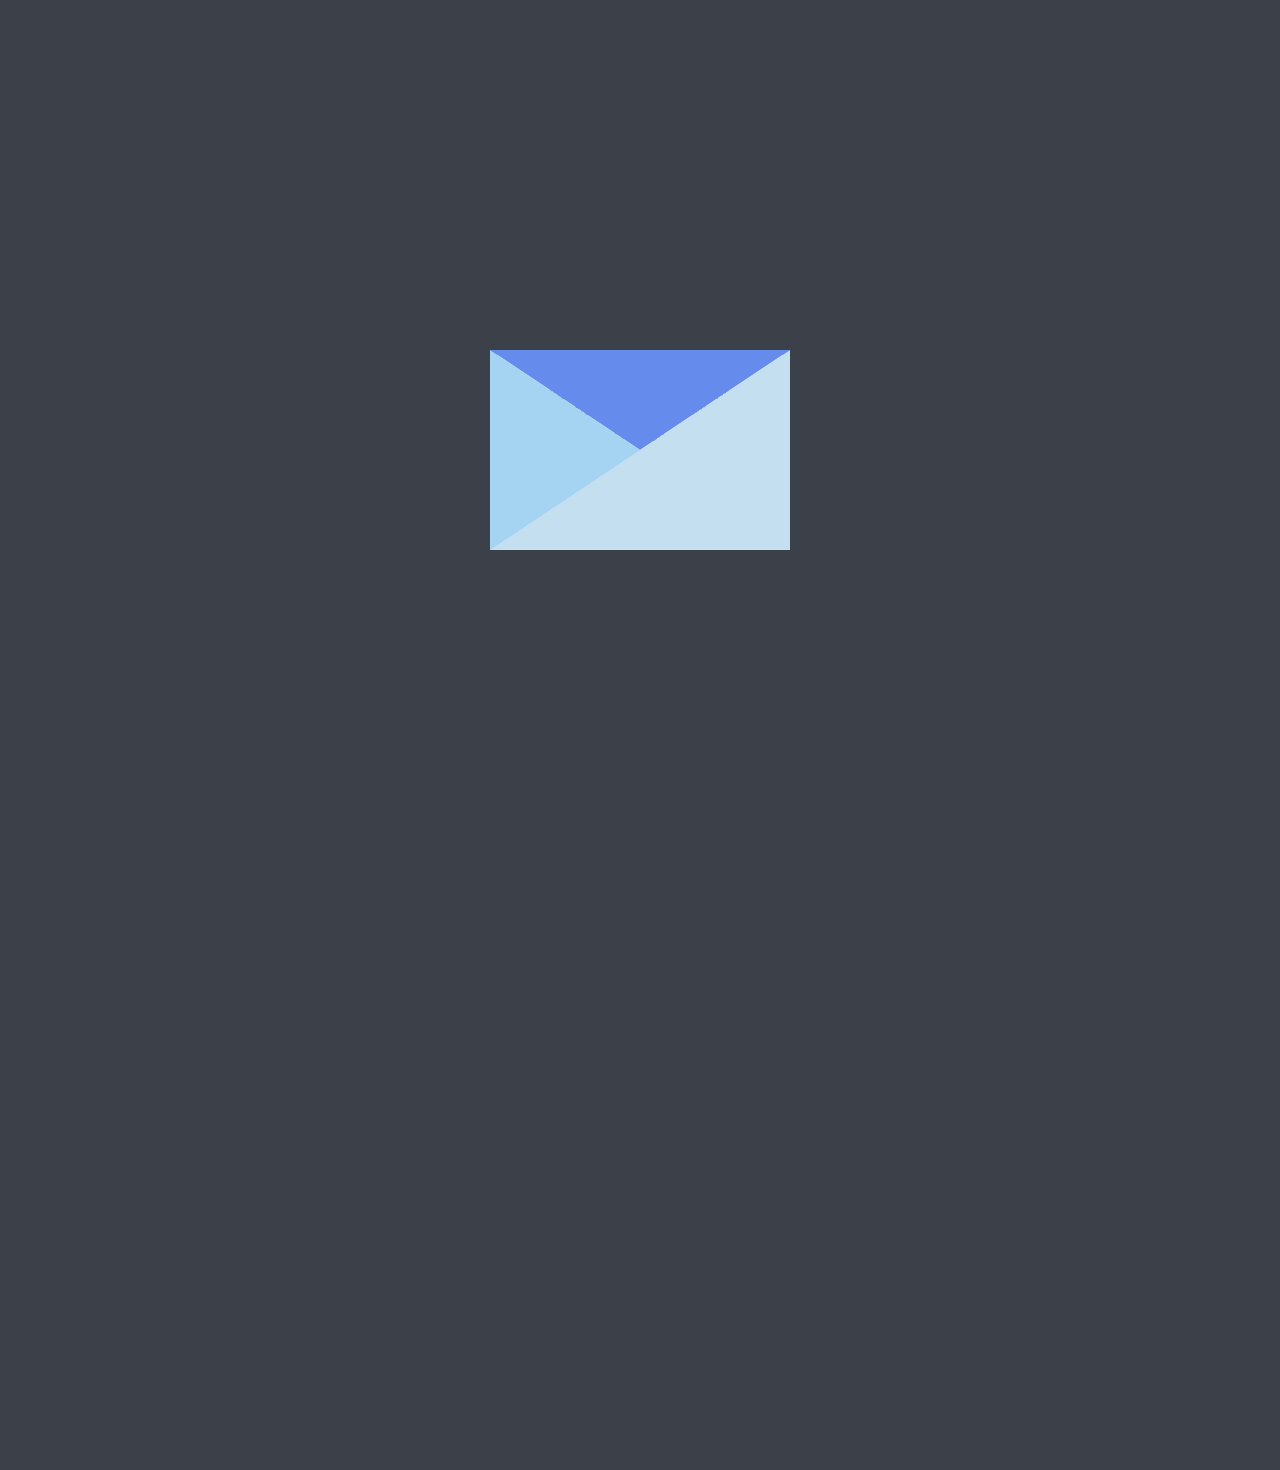
==== index.html @ 30195a6c "Create index.html" ====
<!-- https://codepen.io/Coding-Star/pen/WNpbvwB -->
<html>
<head>

<style type="text/css">
* {
  margin: 0;
  padding: 0;
  box-sizing: border-box;
}

body {

  display: flex;
  justify-content: center;
  align-items: center;
  font-family: sans-serif;
  background-color: #3B4049;
}

.form{
	position: absolute;
	top: 700px;
	z-index: 1;
	
}
.footer{
	height: 50px;
}

.wrapper {
  height: 200px;
  width: 300px;
  background-color: #3760C9;
  position: absolute;
  display: flex;
  justify-content: center;
  z-index: 2;
}

.lid {
  position: absolute;
  height: 100%;
  width: 100%;
  top: 0;
  left: 0;
  border-right: 150px solid transparent;
  border-bottom: 100px solid transparent;
  border-left: 150px solid transparent;
  transform-origin: top;
  transition: transform 0.25s linear;
}

/* Lid when closed */
.lid.one {
  border-top: 100px solid #658ced;
  transform: rotateX(0deg);
  z-index: 3;
  transition-delay: 0.75s;
}

/* Lid when opened */
.lid.two {
  border-top: 100px solid #3760C9;
  transform: rotateX(90deg);
  z-index: 1;
  transition-delay: 0.5s;
}

.envelope {
  position: absolute;
  height: 100%;
  width: 100%;
  top: 0;
  left: 0;
  border-top: 100px solid transparent;
  border-right: 150px solid #C4DFF0;
  border-bottom: 100px solid #C4DFF0;
  border-left: 150px solid #a4d4f2;
  z-index: 3;
}

.letter {
  position: absolute;
  top: 0;
  width: 98%;
  height: 96%;
  background-color: white;
  border-radius: 15px;
  z-index: 2;
  transition: 0.5s;
}

.letter p {
  text-align: center;
  font-size: 14px;
  margin-top: 10px;
  color: #3B4049;
}

.wrapper:hover .lid.one {
    transform: rotateX(90deg);
    transition-delay: 0s;
}

.wrapper:hover .lid.two {
    transform: rotateX(180deg);
    transition-delay: 0.25s;
}

.wrapper:hover .letter {
  transform: translateY(-150px);
  transition-delay: 0.5s;
}


</style>

</head>
<body>
    <div class="wrapper">
      <div class="lid one"></div>
      <div class="lid two"></div>
      <div class="envelope"></div>
      <div class="letter">
        <p><b>KUTSU</b></p>
        <p>Tervetuloa väitöstilaisuuteen ja tilanteen niin salliessa karonkkaan!</p>
        <p>Väitös pidetään LUT-yliopiston auditoriossa XXYY perjantaina 17.2 klo 12:00.</p>
        <p>Karonkka järjestetään Skinnarilan saunalla (Skinnarilankatu 35) klo 18:00 alkaen.</p>
        <p>VP 5.2. mennessä (alla)</p>
      </div>
    </div>

    <div class="form">
    <iframe src="https://docs.google.com/forms/d/e/1FAIpQLScJ-9nnuG8uu1iFwbEMpdBzgjNL69PMXr79bgtOQbmW7I57Hw/viewform?embedded=true" width="640" height="716" frameborder="0" marginheight="0" marginwidth="0">Ladataan…</iframe>
    <br /> <br /> <br /> <br />
	</div>

	</div>
  </body>
  </html>
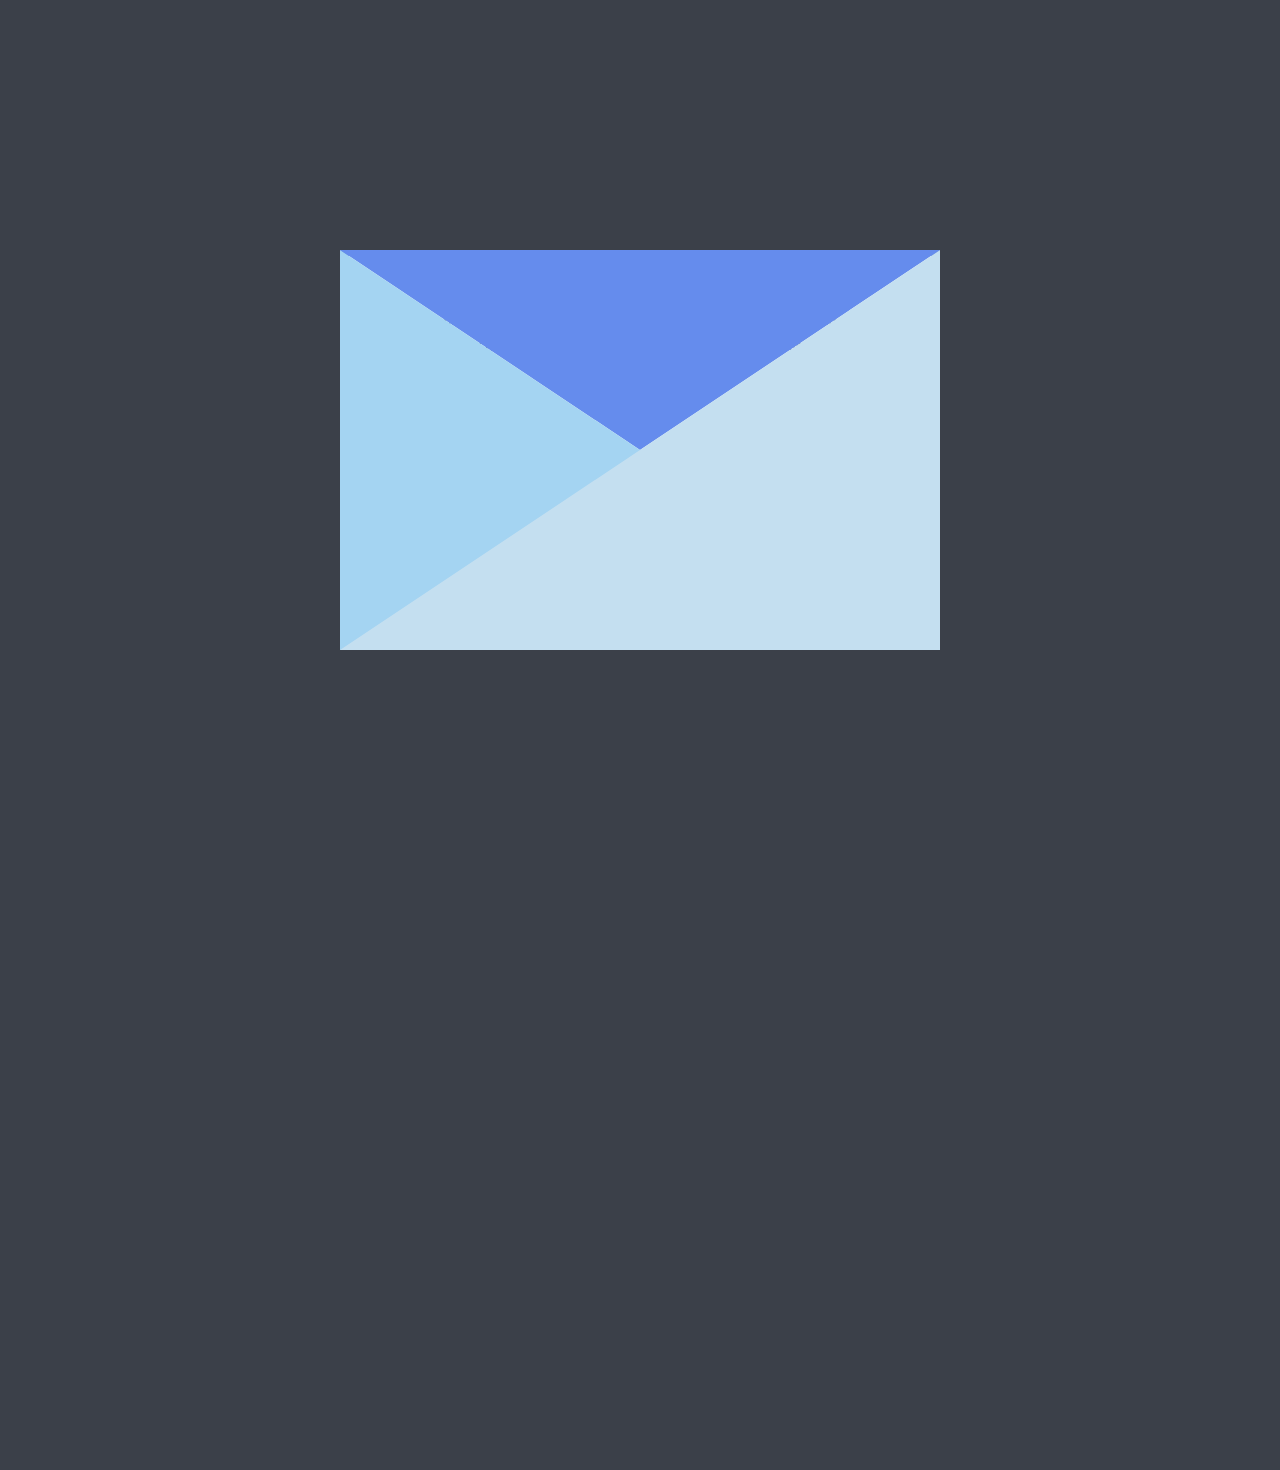
==== commit 6d247e5e: "Update index.html" ====
--- a/index.html
+++ b/index.html
@@ -29,8 +29,8 @@
 }
 
 .wrapper {
-  height: 200px;
-  width: 300px;
+  height: 400px;
+  width: 600px;
   background-color: #3760C9;
   position: absolute;
   display: flex;
@@ -44,16 +44,16 @@
   width: 100%;
   top: 0;
   left: 0;
-  border-right: 150px solid transparent;
-  border-bottom: 100px solid transparent;
-  border-left: 150px solid transparent;
+  border-right: 300px solid transparent;
+  border-bottom: 200px solid transparent;
+  border-left: 300px solid transparent;
   transform-origin: top;
   transition: transform 0.25s linear;
 }
 
 /* Lid when closed */
 .lid.one {
-  border-top: 100px solid #658ced;
+  border-top: 200px solid #658ced;
   transform: rotateX(0deg);
   z-index: 3;
   transition-delay: 0.75s;
@@ -61,7 +61,7 @@
 
 /* Lid when opened */
 .lid.two {
-  border-top: 100px solid #3760C9;
+  border-top: 200px solid #3760C9;
   transform: rotateX(90deg);
   z-index: 1;
   transition-delay: 0.5s;
@@ -73,10 +73,10 @@
   width: 100%;
   top: 0;
   left: 0;
-  border-top: 100px solid transparent;
-  border-right: 150px solid #C4DFF0;
-  border-bottom: 100px solid #C4DFF0;
-  border-left: 150px solid #a4d4f2;
+  border-top: 200px solid transparent;
+  border-right: 300px solid #C4DFF0;
+  border-bottom: 200px solid #C4DFF0;
+  border-left: 300px solid #a4d4f2;
   z-index: 3;
 }
 
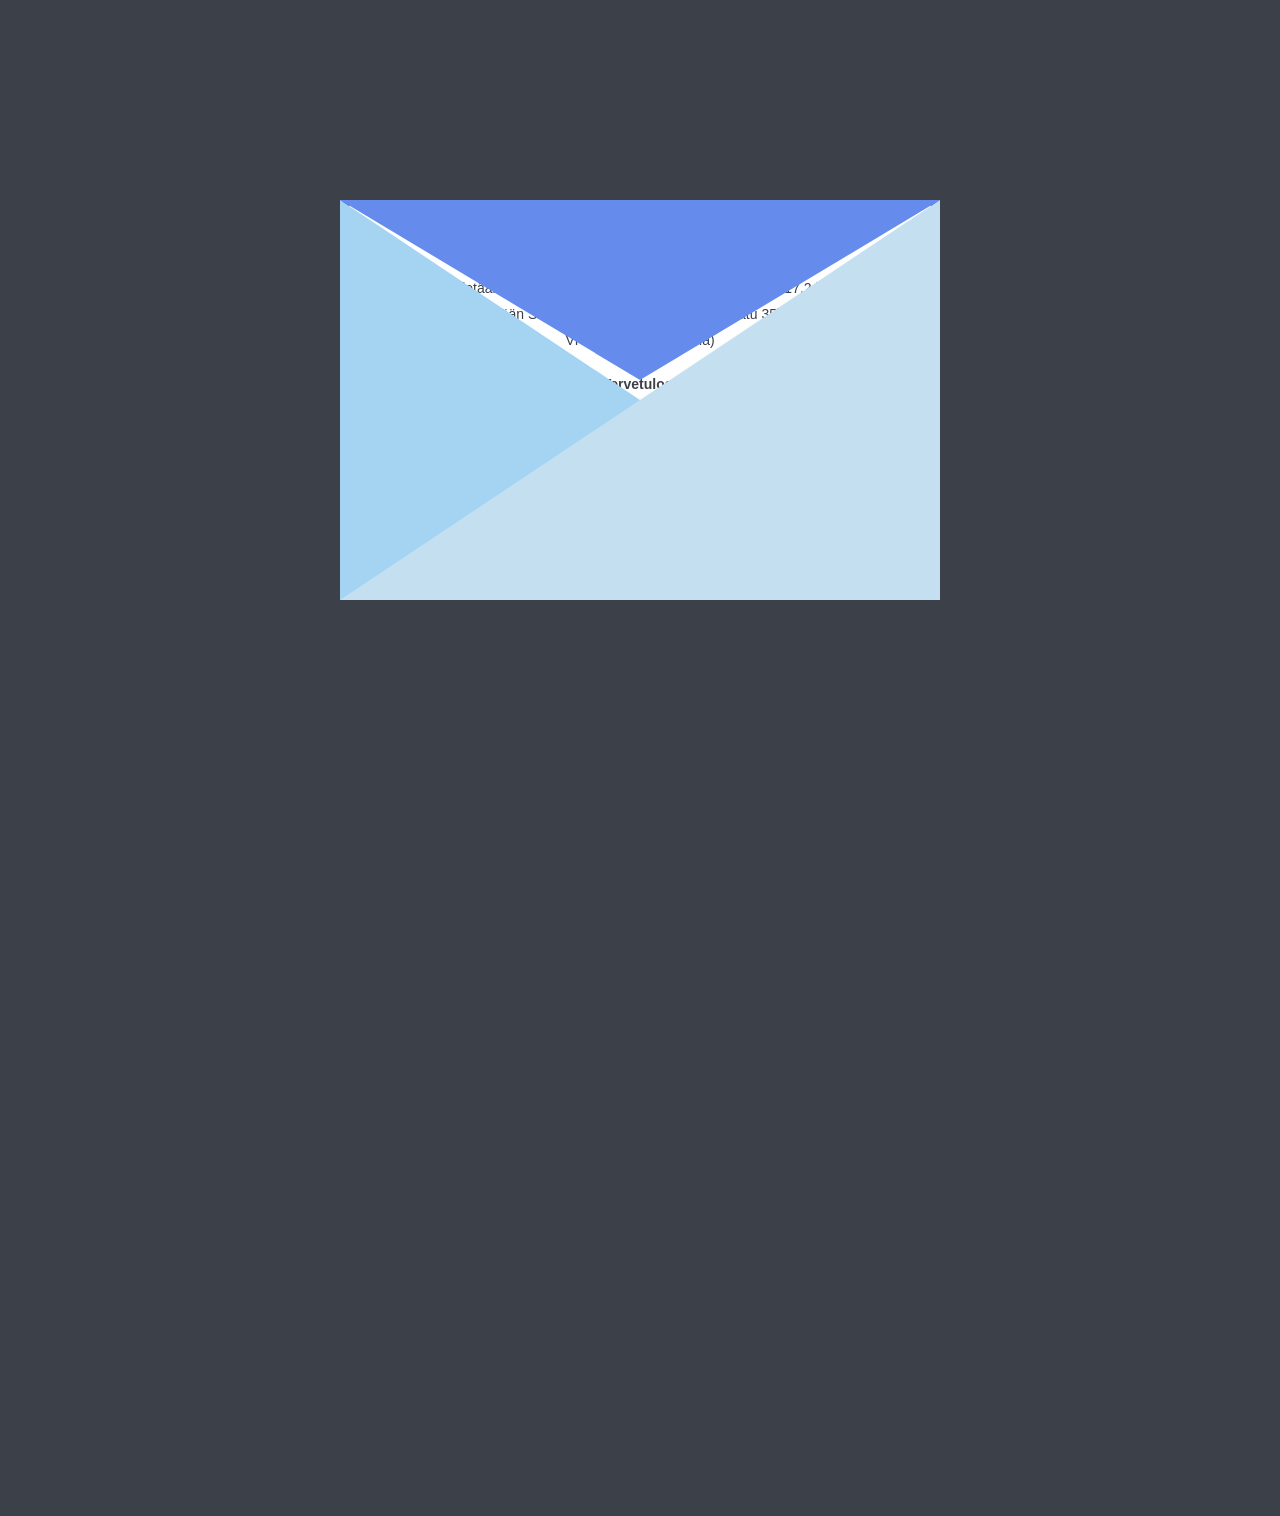
==== commit 755bf441: "Update index.html UPDATE" ====
--- a/index.html
+++ b/index.html
@@ -20,7 +20,7 @@
 
 .form{
 	position: absolute;
-	top: 700px;
+	top: 600px;
 	z-index: 1;
 	
 }
@@ -31,6 +31,7 @@
 .wrapper {
   height: 400px;
   width: 600px;
+  top: 200px;
   background-color: #3760C9;
   position: absolute;
   display: flex;
@@ -53,7 +54,7 @@
 
 /* Lid when closed */
 .lid.one {
-  border-top: 200px solid #658ced;
+  border-top: 180px solid #658ced;
   transform: rotateX(0deg);
   z-index: 3;
   transition-delay: 0.75s;
@@ -84,11 +85,14 @@
   position: absolute;
   top: 0;
   width: 98%;
-  height: 96%;
+  height: 400px;
   background-color: white;
   border-radius: 15px;
   z-index: 2;
   transition: 0.5s;
+  overflow-x: hidden;
+  overflow-y: auto;
+
 }
 
 .letter p {
@@ -97,6 +101,8 @@
   margin-top: 10px;
   color: #3B4049;
 }
+
+
 
 .wrapper:hover .lid.one {
     transform: rotateX(90deg);
@@ -118,6 +124,7 @@
 
 </head>
 <body>
+    
     <div class="wrapper">
       <div class="lid one"></div>
       <div class="lid two"></div>
@@ -125,14 +132,19 @@
       <div class="letter">
         <p><b>KUTSU</b></p>
         <p>Tervetuloa väitöstilaisuuteen ja tilanteen niin salliessa karonkkaan!</p>
-        <p>Väitös pidetään LUT-yliopiston auditoriossa XXYY perjantaina 17.2 klo 12:00.</p>
+        <br />
+        <p>Väitös pidetään LUT-yliopiston auditoriossa 1318 perjantaina 17.2 klo 12:00.</p>
         <p>Karonkka järjestetään Skinnarilan saunalla (Skinnarilankatu 35) klo 18:00 alkaen.</p>
         <p>VP 5.2. mennessä (alla)</p>
-      </div>
+        <br />
+        <p><b>Tervetuloa!</b></p>
+
+
     </div>
 
     <div class="form">
-    <iframe src="https://docs.google.com/forms/d/e/1FAIpQLScJ-9nnuG8uu1iFwbEMpdBzgjNL69PMXr79bgtOQbmW7I57Hw/viewform?embedded=true" width="640" height="716" frameborder="0" marginheight="0" marginwidth="0">Ladataan…</iframe>
+            <iframe src="https://docs.google.com/forms/d/e/1FAIpQLScJ-9nnuG8uu1iFwbEMpdBzgjNL69PMXr79bgtOQbmW7I57Hw/viewform?embedded=true" width="640" height="716" frameborder="0" marginheight="0" marginwidth="0">Ladataan…</iframe>
+      </div>
     <br /> <br /> <br /> <br />
 	</div>
 
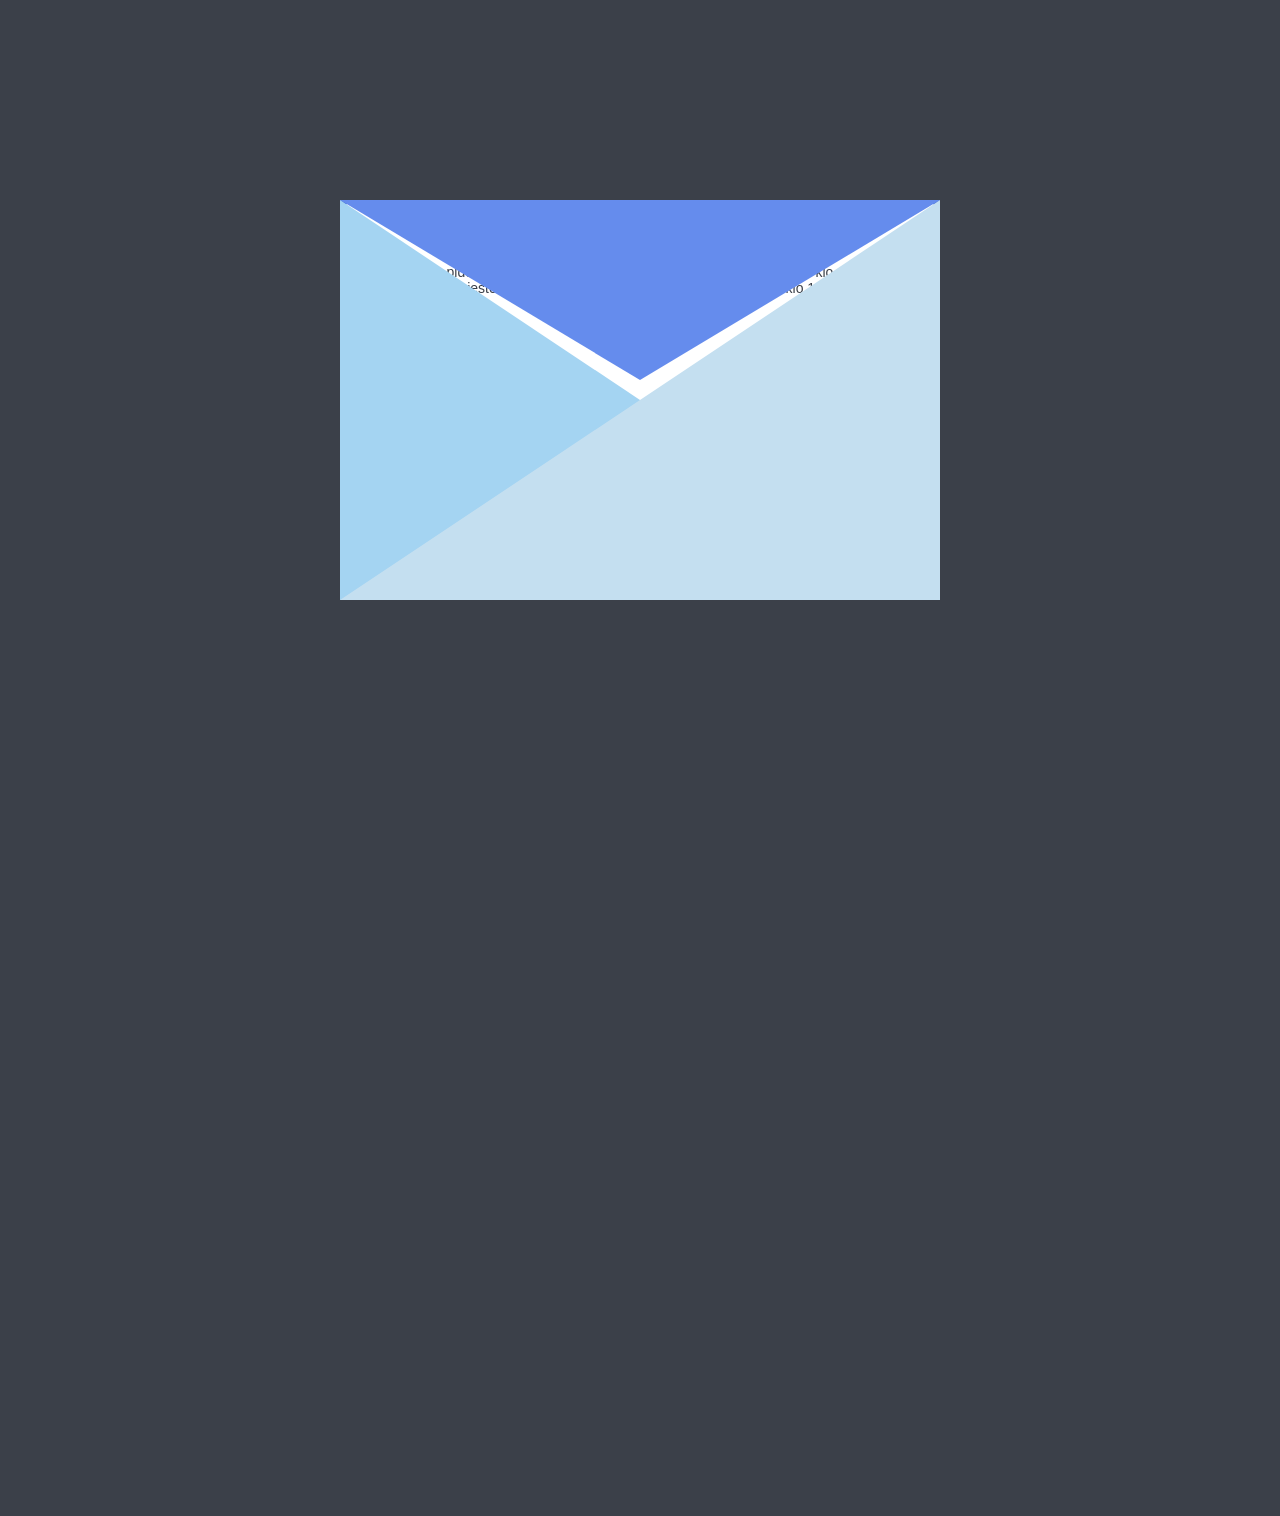
==== commit a7ceed4e: "Update index.html font size" ====
--- a/index.html
+++ b/index.html
@@ -11,11 +11,28 @@
 
 body {
 
+  text-align: center;
+  font-size: 14px;
+  margin-top: 10px;
+  color: #3B4049;
+
   display: flex;
   justify-content: center;
   align-items: center;
   font-family: sans-serif;
   background-color: #3B4049;
+}
+
+@media only screen and (min-device-width: 480px) {
+  body {
+    font-size: 10px;
+  }
+}
+
+@media only screen and (min-device-width: 768px) {
+  body {
+    font-size: 14px;
+  }
 }
 
 .form{
@@ -41,8 +58,8 @@
 
 .lid {
   position: absolute;
-  height: 100%;
-  width: 100%;
+  height: 400px;
+  width: 600px;
   top: 0;
   left: 0;
   border-right: 300px solid transparent;
@@ -70,8 +87,8 @@
 
 .envelope {
   position: absolute;
-  height: 100%;
-  width: 100%;
+  height: 400px;
+  width: 600px;
   top: 0;
   left: 0;
   border-top: 200px solid transparent;
@@ -84,7 +101,7 @@
 .letter {
   position: absolute;
   top: 0;
-  width: 98%;
+  width: 596px;
   height: 400px;
   background-color: white;
   border-radius: 15px;
@@ -95,11 +112,8 @@
 
 }
 
-.letter p {
-  text-align: center;
-  font-size: 14px;
-  margin-top: 10px;
-  color: #3B4049;
+ p {
+
 }
 
 
@@ -130,6 +144,7 @@
       <div class="lid two"></div>
       <div class="envelope"></div>
       <div class="letter">
+        <br />
         <p><b>KUTSU</b></p>
         <p>Tervetuloa väitöstilaisuuteen ja tilanteen niin salliessa karonkkaan!</p>
         <br />
